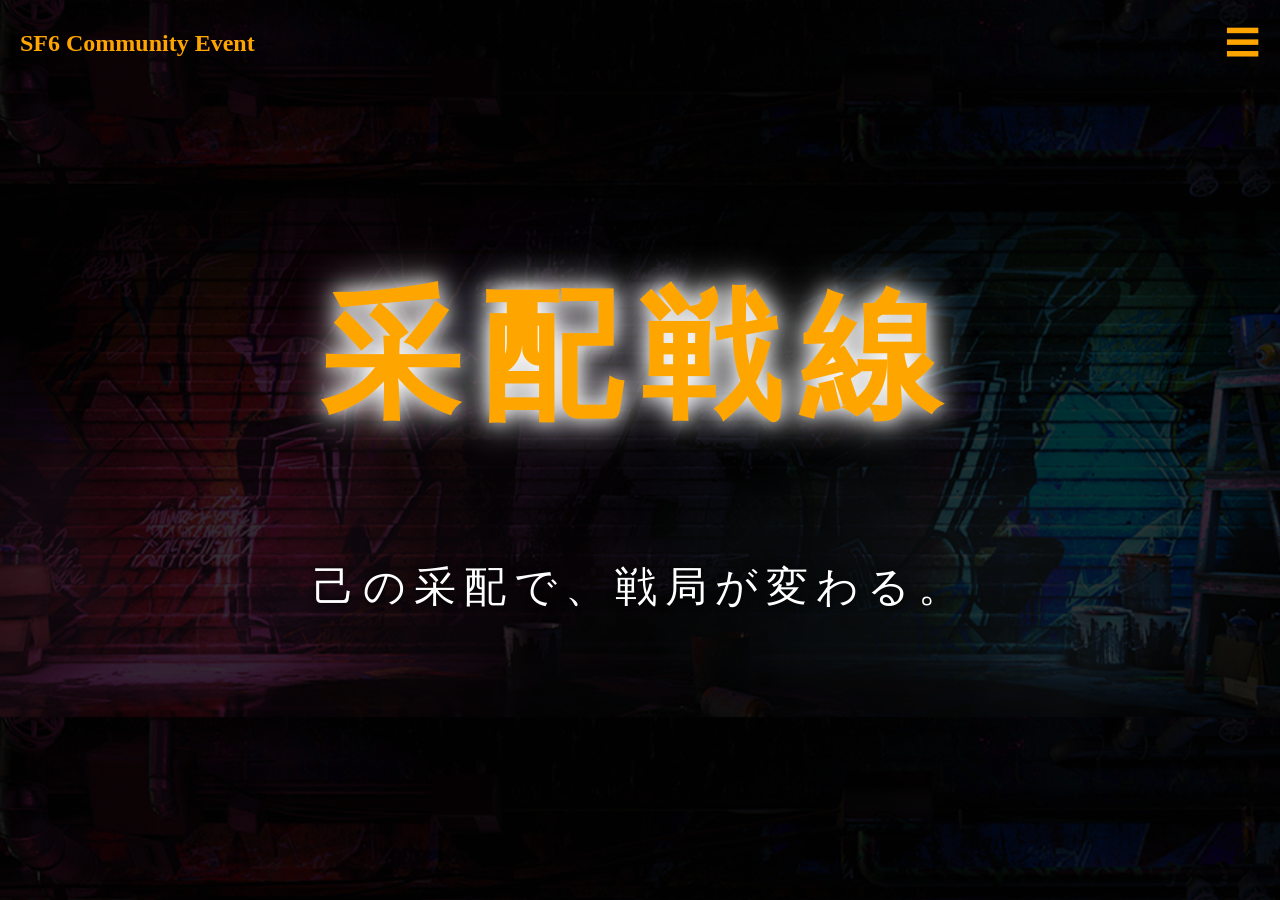
==== index.html @ 1dfd09af "Add files via upload" ====
<!DOCTYPE html>
<html lang="ja">
<head>
  <meta charset="UTF-8">
  <meta name="viewport" content="width=device-width, initial-scale=1.0">
  <title>采配戦線</title>
  <link rel="stylesheet" href="style.css">
</head>
<body>

  <header>
    <div class="logo">SF6 Community Event</div>

    <div class="menu-btn" onclick="openMenu()">
      ☰
    </div>
  </header>

  <nav id="sideMenu">
    <div class="close-btn" onclick="closeMenu()">×</div>

    <a href="index.html">ホーム</a>
    <a href="events.html">開催予定イベント</a>
    <a href="info.html">イベント情報</a>
    <a href="results.html">過去イベントリザルト</a>
  </nav>

  <section class="hero">
    <h1>采配戦線</h1>
    <p>己の采配で、戦局が変わる。</p>
  </section>

  <script src="script.js"></script>
</body>
</html>
---- style.css ----
body {
  margin: 0;
  font-family: "Yu Mincho", "Hiragino Mincho ProN", serif;

  background: linear-gradient(rgba(0,0,0,0.8),
  rgba(0,0,0,0.8)),
  url("images/bg.jpg");

  background-size: cover;
  background-position: center;
  color: white;
}

header {
  display: flex;
  justify-content: space-between;
  align-items: center;

  padding: 20px;
}

.logo {
  font-size: 24px;
  font-weight: bold;
  color: orange;
}

.menu-btn {
  font-size: 35px;
  cursor: pointer;
  color: orange;
}

#sideMenu {
  position: fixed;
  top: 0;
  right: -300px;

  width: 250px;
  height: 100%;

  background: #111;
  transition: 0.3s;

  padding-top: 100px;
  z-index: 1000;
}

#sideMenu a {
  display: block;
  color: white;
  text-decoration: none;

  padding: 20px;
  font-size: 20px;

  border-bottom: 1px solid #333;
}

#sideMenu a:hover {
  background: orange;
  color: black;
}

.close-btn {
  position: absolute;
  top: 20px;
  right: 25px;

  font-size: 35px;
  cursor: pointer;
}

.hero,
.page-title {
  height: 70vh;

  display: flex;
  flex-direction: column;
  justify-content: center;
  align-items: center;
}

.hero h1,
.page-title h1 {
  font-size: 140px;
  letter-spacing: 20px;

  color: orange;

  text-shadow:
    0 0 20px rgb(255, 255, 255),
    0 0 40px rgb(255, 255, 255);

  font-family: "Yuji Syuku","Hiragino Mincho ProN", serif;
}

.hero p {
  font-size: 42px;

  letter-spacing: 8px;

  margin-top: -10px;

  text-shadow: 0 0 10px black;
}

.content {
  padding: 60px;
}

.content h2 {
  font-size: 35px;
  margin-bottom: 30px;
}

.content a {
  color: orange;
  font-size: 24px;
}

.big-text {
  text-align: center;
  font-size: 60px;
}

table {
  width: 100%;
  border-collapse: collapse;
  margin-top: 20px;
  background: rgba(0,0,0,0.7);

  font-size: 22px;
}

th, td {
  border: 1px solid orange;
  padding: 15px;
  text-align: center;
}

th {
  background: orange;
  color: black;
}

td img {
  width: 120px;
}

.team-box {
  margin-bottom: 80px;
}
.character-cell {
  position: relative;

  background-size: contain;
  background-repeat: no-repeat;

  background-position: right top;

  color: white;
  font-weight: bold;
  text-shadow: 0 0 10px black;

  height: 120px;
}

.ryu {
  background-image:
  linear-gradient(rgba(0,0,0,0.5), rgba(0,0,0,0.5)),
  url("images/ryu.png");
}

.jamie {
  background-image:
  linear-gradient(rgba(0,0,0,0.5), rgba(0,0,0,0.5)),
  url("images/jamie.png");
}

.manon {
  background-image:
  linear-gradient(rgba(0,0,0,0.5), rgba(0,0,0,0.5)),
  url("images/manon.png");
}

.ken {
  background-image:
  linear-gradient(rgba(0,0,0,0.5), rgba(0,0,0,0.5)),
  url("images/ken.png");
}

.marisa {
  background-image:
  linear-gradient(rgba(0,0,0,0.5), rgba(0,0,0,0.5)),
  url("images/marisa.png");
}

.red-team {
  color: #ff4d4d;
  font-weight: bold;
}

.blue-team {
  color: #4da6ff;
  font-weight: bold;
}
.rank-cell img {
  width: 120px;
  height: auto;
}


th {
  font-size: 24px;
}

td {
  font-size: 22px;
  font-weight: bold;
}
.winner {
  font-size: 48px;
  font-weight: bold;
  margin-bottom: 40px;
}

.winner span {
  color: #ff3b3b;
  text-shadow: 0 0 15px red;
}
.event-title {
  font-size: 42px;
  line-height: 1.8;
}

.event-title span {
  color: red;
  font-weight: bold;
}

.event-link {
  display: inline-block;

  margin-top: 30px;

  font-size: 28px;
  font-weight: bold;

  color: orange;

  text-decoration: none;
}

.event-link:hover {
  color: white;
}

#sideMenu a {
  font-family: sans-serif;
}
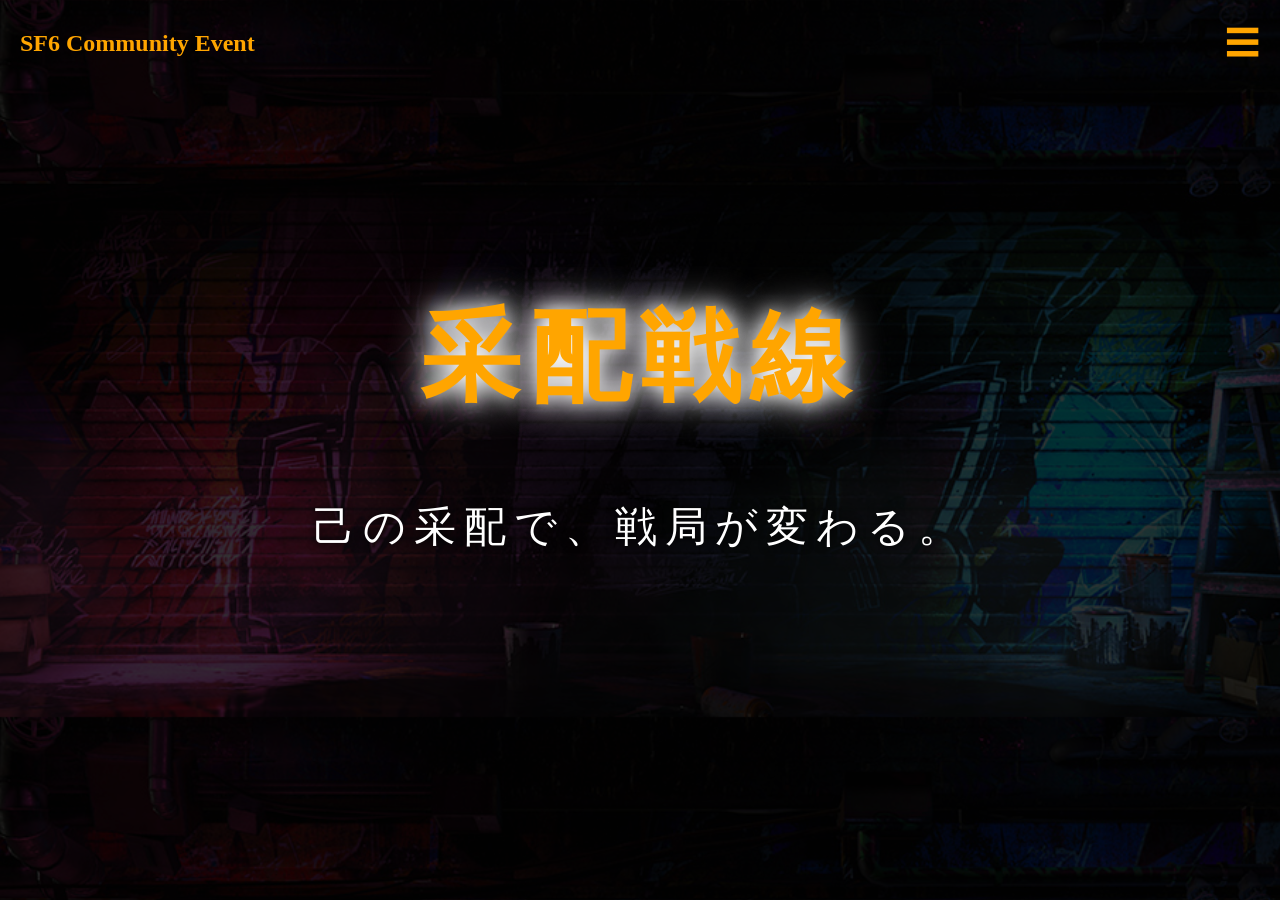
==== commit b9649c9d: "Update index.html" ====
--- a/index.html
+++ b/index.html
@@ -27,9 +27,9 @@
 
   <section class="hero">
     <h1>采配戦線</h1>
-    <p>己の采配で、戦局が変わる。</p>
+    <span></span><p>己の采配で、戦局が変わる。</p></span>
   </section>
 
   <script src="script.js"></script>
 </body>
-</html>+</html>
--- a/style.css
+++ b/style.css
@@ -83,8 +83,20 @@
 
 .hero h1,
 .page-title h1 {
-  font-size: 140px;
-  letter-spacing: 20px;
+  font-size: 100px;
+  letter-spacing: 10px;
+
+  color: orange;
+
+  text-shadow:
+    0 0 20px rgb(255, 255, 255),
+    0 0 40px rgb(255, 255, 255);
+
+  font-family: "Yuji Syuku","Hiragino Mincho ProN", serif;
+}
+.result-page　h1 {
+  font-size: 60px;
+  letter-spacing: 10px;
 
   color: orange;
 
@@ -258,4 +270,86 @@
 
 #sideMenu a {
   font-family: sans-serif;
-}+}
+@media screen and (max-width: 768px) {
+
+  table {
+    display: block;
+    width: 100%;
+  }
+
+  tr {
+    display: block;
+    margin-bottom: 15px;
+
+    background: rgba(0,0,0,0.8);
+    border: 1px solid orange;
+    border-radius: 10px;
+
+    padding: 10px;
+  }
+
+  th {
+    display: none;
+  }
+
+  td {
+    display: flex;
+    justify-content: space-between;
+    align-items: center;
+
+    padding: 6px 10px;
+    font-size: 14px;
+    border: none;
+  }
+
+  td::before {
+    content: attr(data-label);
+    font-weight: bold;
+    color: orange;
+  }
+
+  .character-cell {
+    height: 60px;
+    background-position: right top;
+    background-size: cover;
+  }
+
+  .rank-cell img {
+    width: 40px;
+  }
+  
+  .hero,
+  .page-title {
+    height: 40vh;
+  }
+  .hero h1,
+  .page-title h1 {
+    font-size: 38px;
+    letter-spacing: 3px;
+    text-align: center;
+  }
+  .content {
+  padding: 20px;
+}
+  .content h2 {
+    font-size: 24px;
+    line-height: 1.5;
+  }
+.winner {
+    font-size: 28px;
+    text-align: center;
+  }
+  .result-page　h1 {
+  font-size: 28px;
+  letter-spacing: 10px;
+
+  color: orange;
+
+  text-shadow:
+    0 0 20px rgb(255, 255, 255),
+    0 0 40px rgb(255, 255, 255);
+
+  font-family: "Yuji Syuku","Hiragino Mincho ProN", serif;
+}
+}
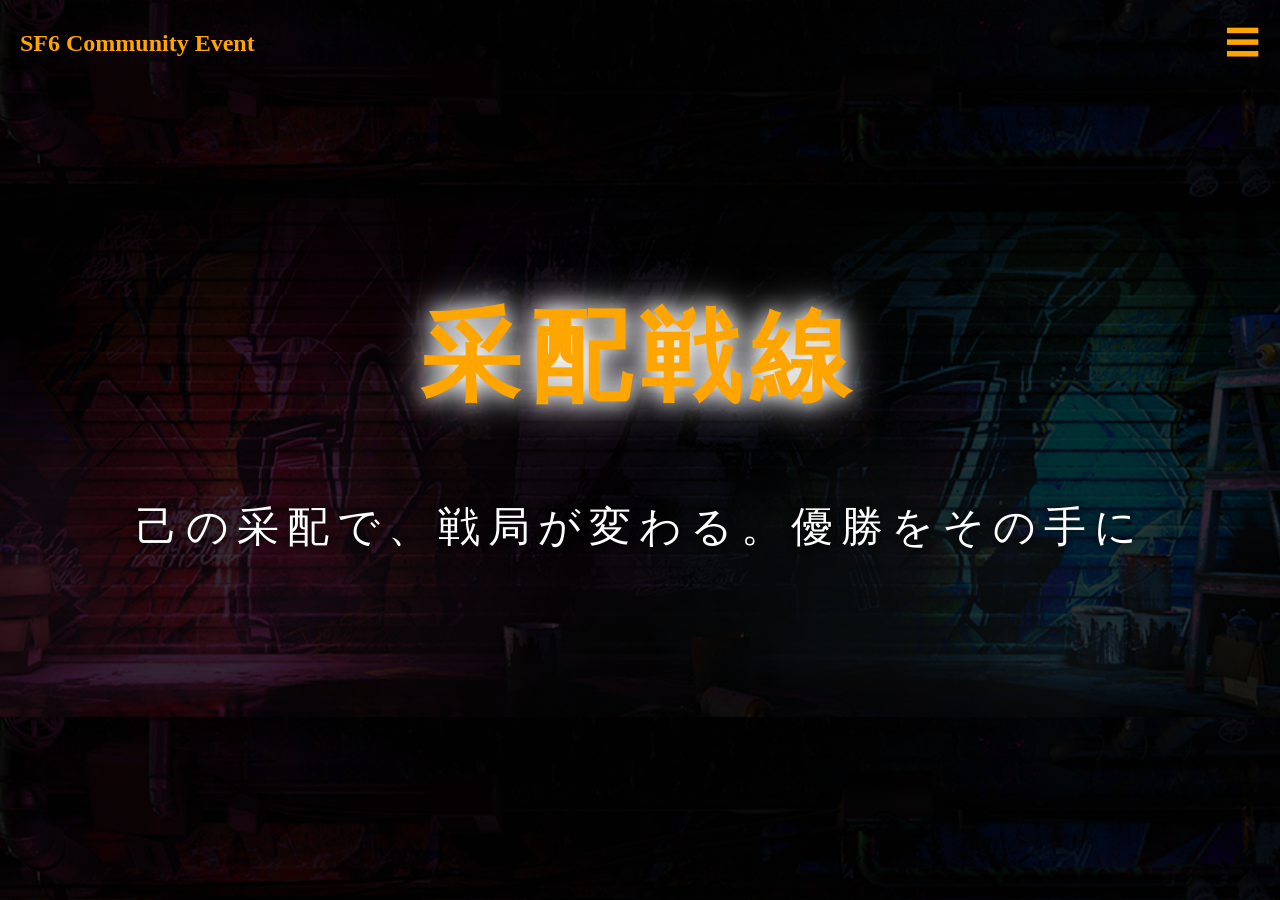
==== commit 145a5384: "Update index.html" ====
--- a/index.html
+++ b/index.html
@@ -27,7 +27,7 @@
 
   <section class="hero">
     <h1>采配戦線</h1>
-    <span></span><p>己の采配で、戦局が変わる。</p></span>
+    <p>己の采配で、戦局が変わる。優勝をその手に</p>
   </section>
 
   <script src="script.js"></script>
--- a/style.css
+++ b/style.css
@@ -329,6 +329,10 @@
     letter-spacing: 3px;
     text-align: center;
   }
+  .hero p{
+    font-size: 20px;
+    text-align: center;
+  }
   .content {
   padding: 20px;
 }
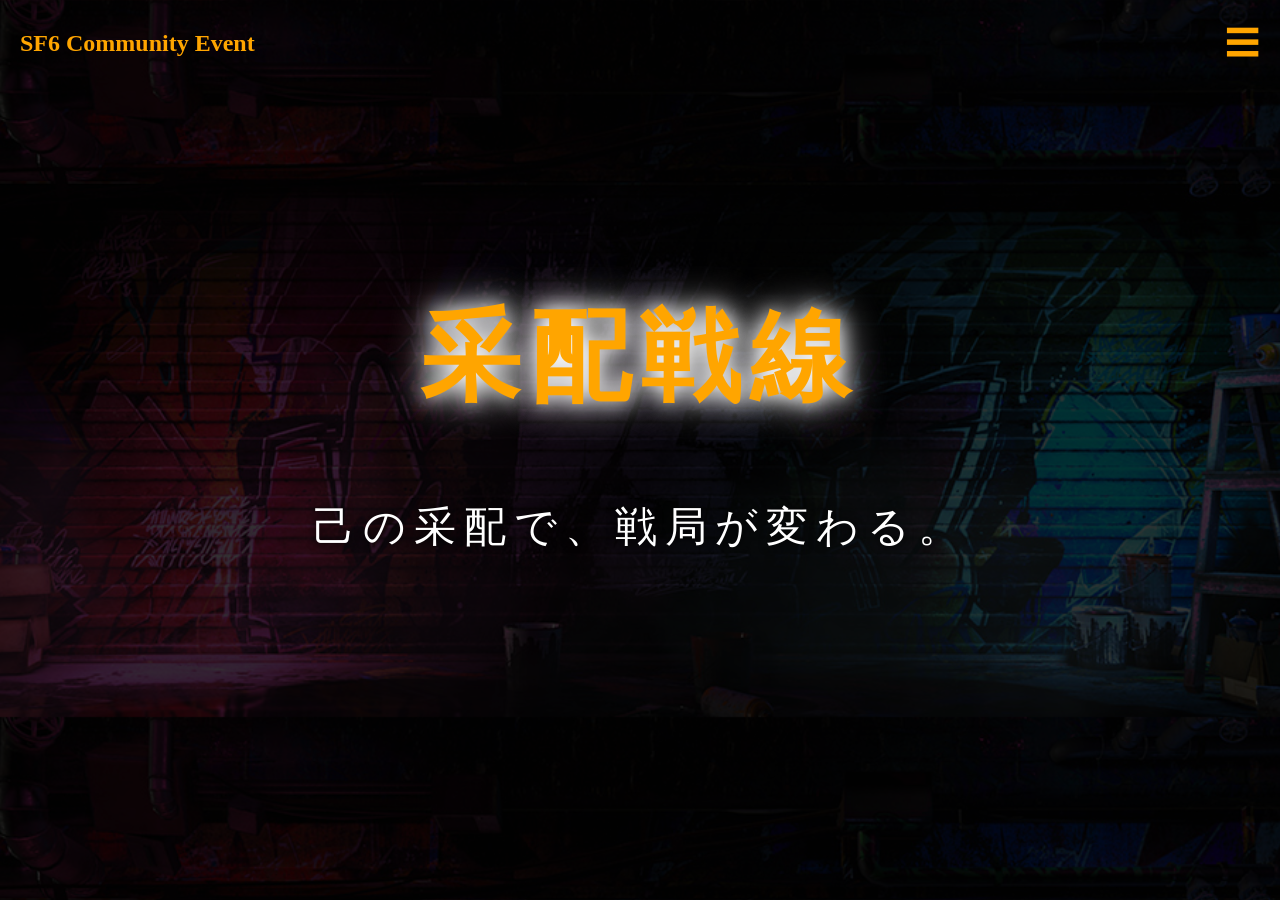
==== commit 906d8c39: "Update index.html" ====
--- a/index.html
+++ b/index.html
@@ -27,7 +27,7 @@
 
   <section class="hero">
     <h1>采配戦線</h1>
-    <p>己の采配で、戦局が変わる。優勝をその手に</p>
+    <p>己の采配で、戦局が変わる。</p>
   </section>
 
   <script src="script.js"></script>
